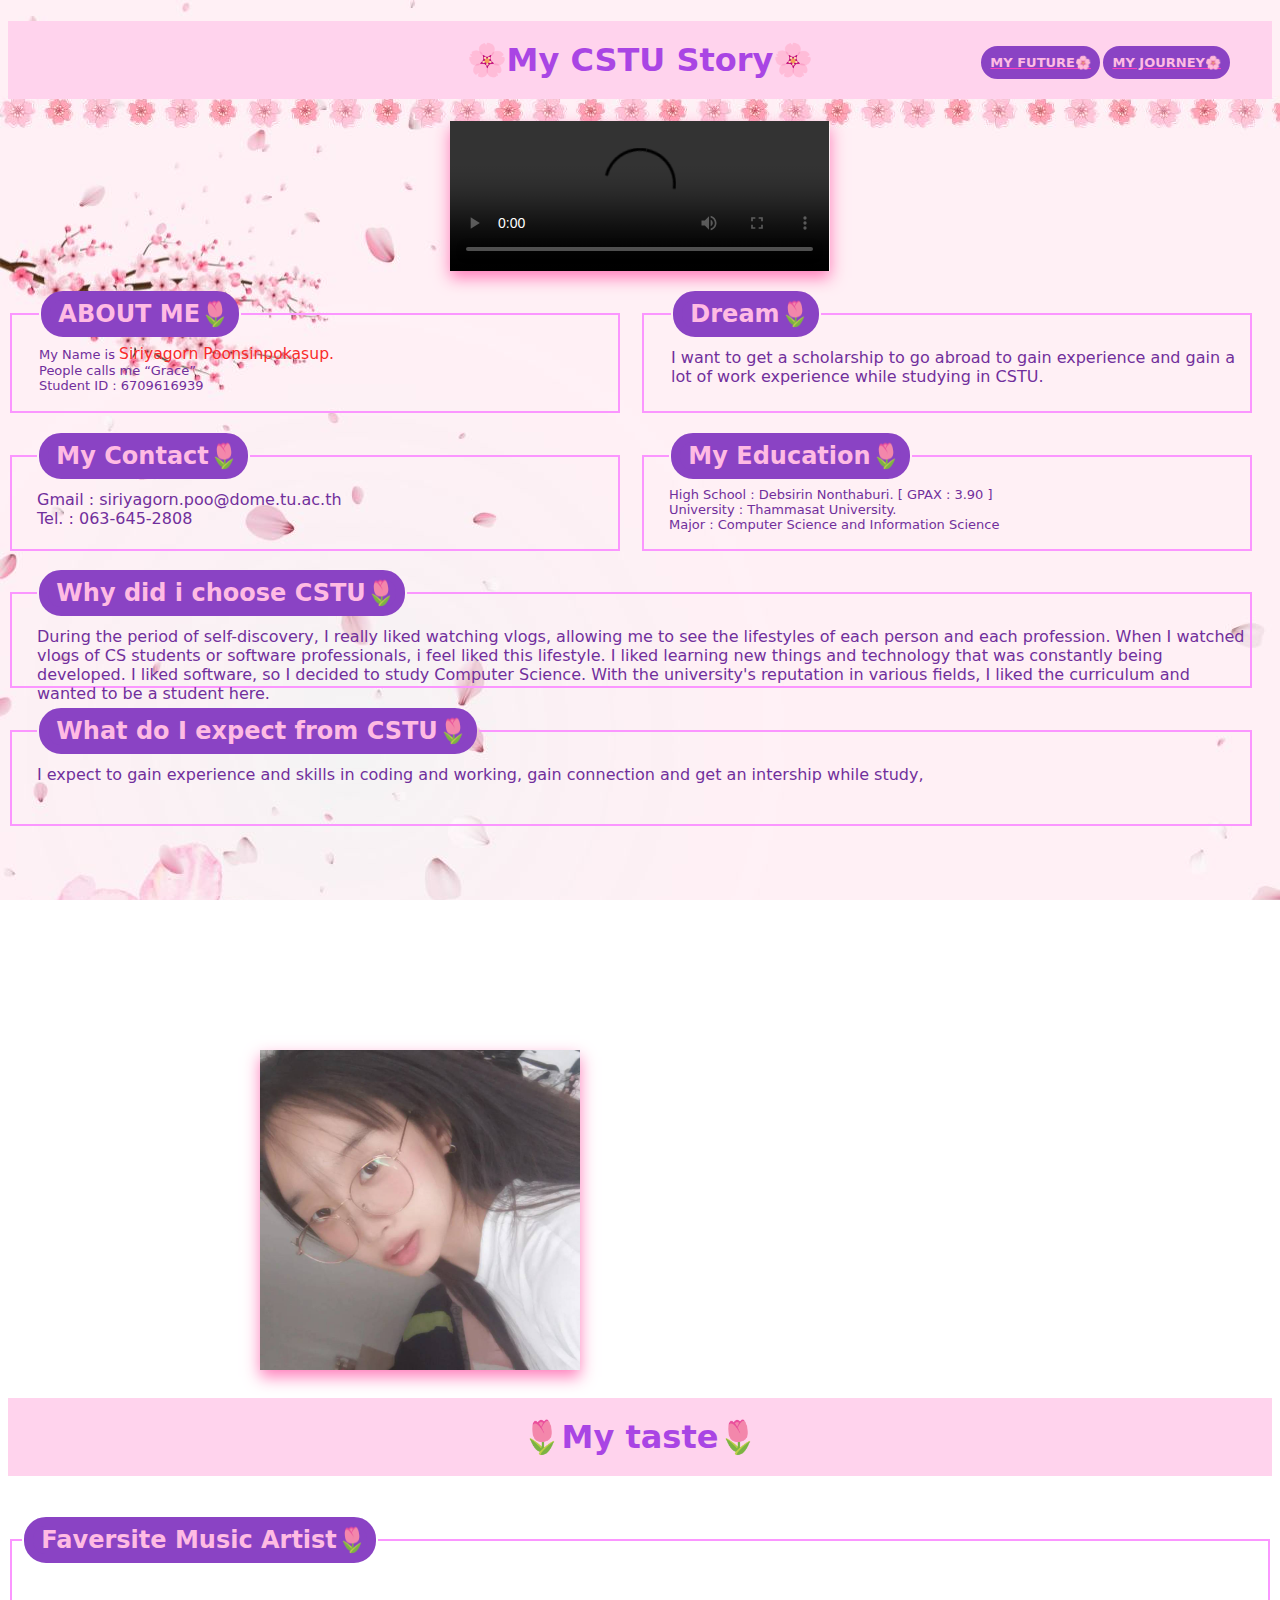
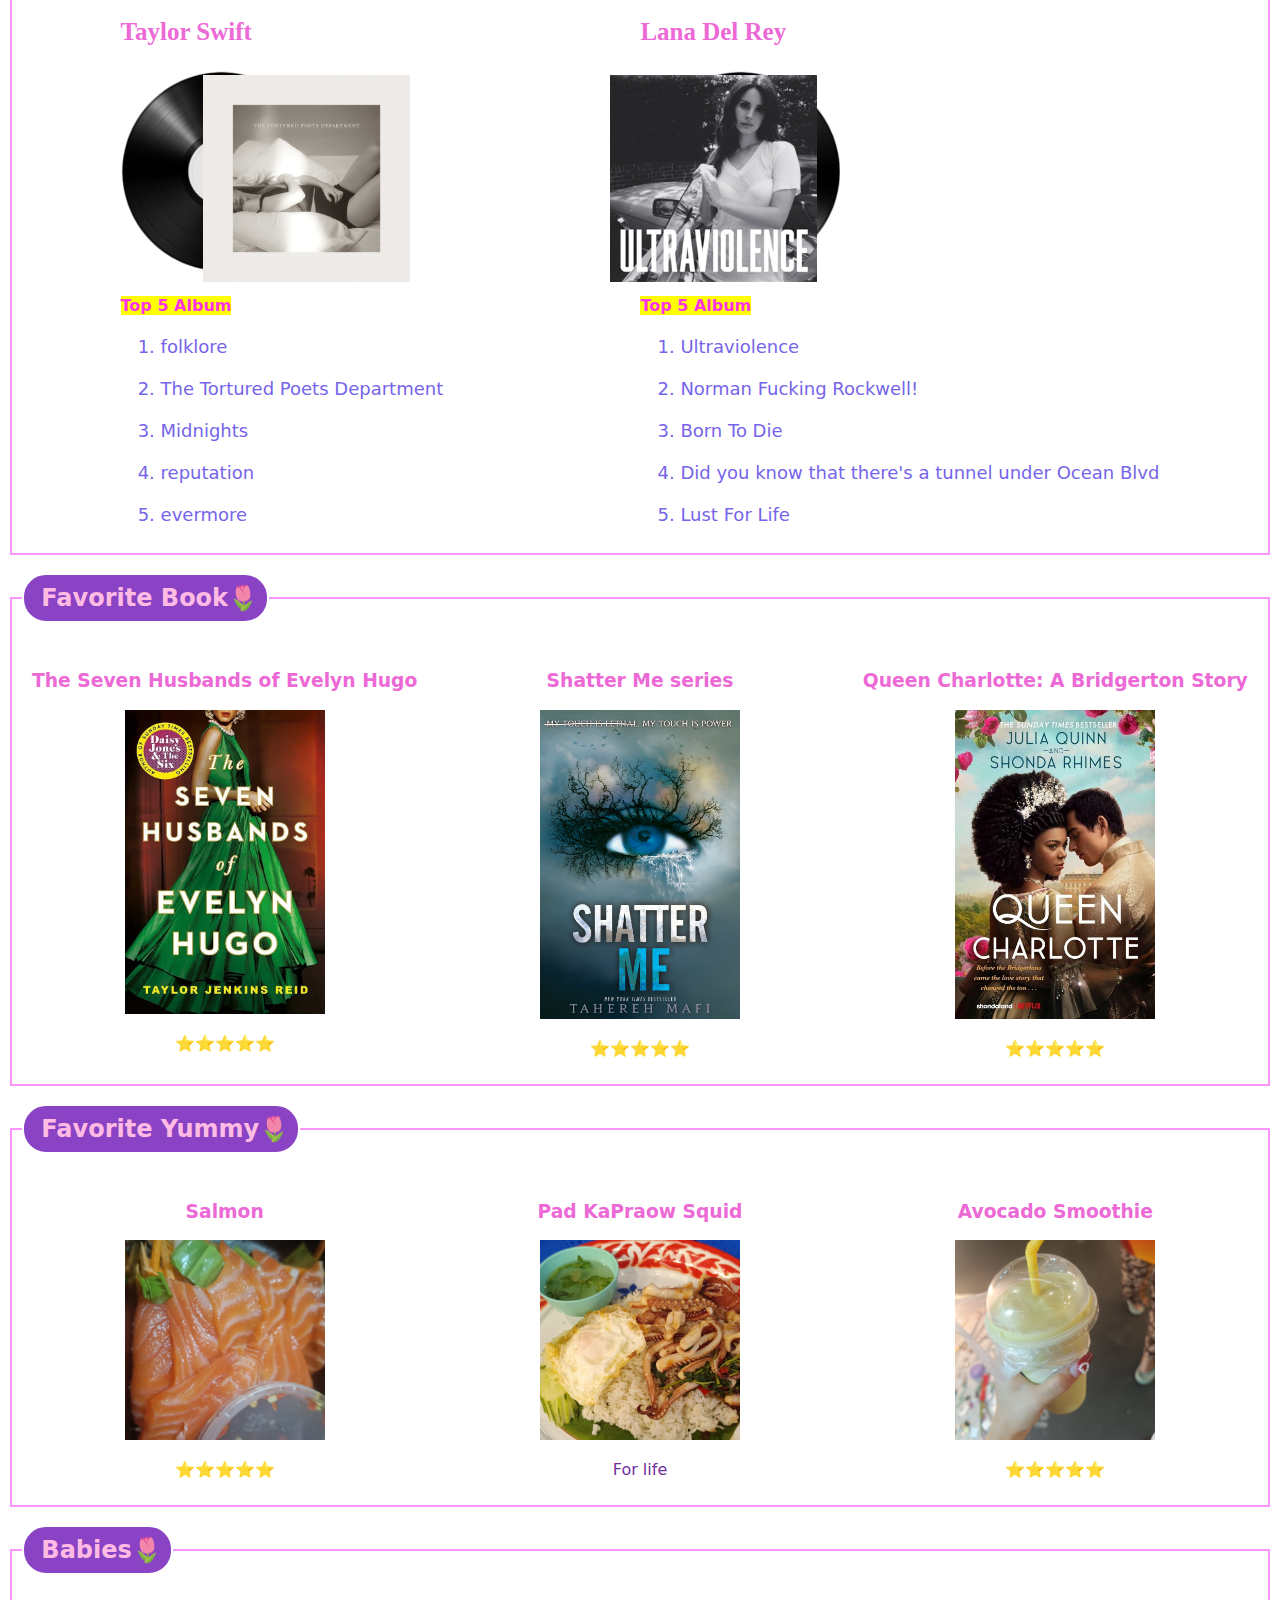
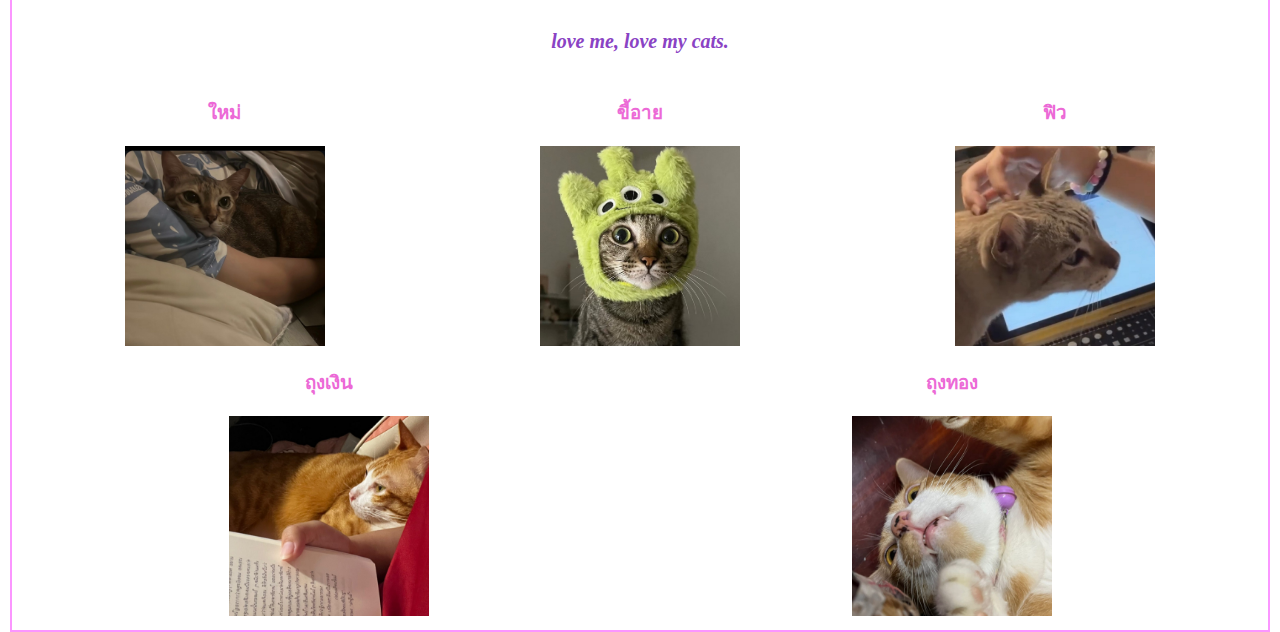
==== index.html @ d3a07f8c "first commit" ====
<!DOCTYPE html>
<html lang="en">
<head>
    <meta charset="UTF-8">
    <meta name="viewport" content="width=device-width, initial-scale=1.0">
    <title>My CSTU Story</title>
    <link rel="stylesheet" href="mystyle.css">
    
</head>
<body>
    <h1>🌸My CSTU Story🌸</h1>
    <a id="a1" href="myfuture.html"><h2>MY FUTURE🌸</h2></a>
    <a id="a2" href="myjourney.html"><h2>MY JOURNEY🌸</h2></a>

    <video src="resources/myvdo.mp4" controls></video>

    <div class="fieldset-1-row">
        <fieldset>
            <legend><h2>&nbsp;ABOUT ME🌷</h2></legend>
            <p class="education"> My Name is <span>Siriyagorn Poonsinpokasup.</span> <br>
            People calls me <q>Grace</q> <br>
            Student ID : 6709616939 </p>
        </fieldset>
        <fieldset>
            <legend><h2>&nbsp;Dream🌷</h2></legend>
            <p> I want to get a scholarship to go abroad to gain experience and gain a lot of work experience while studying in CSTU.</p>
        </fieldset>
    </div>
 
    <div class="fieldset-2-row">
        <fieldset>
            <legend><h2>&nbsp;My Contact🌷</h2></legend>
            <p> Gmail : siriyagorn.poo@dome.tu.ac.th <br>
            Tel. : 063-645-2808 </p>
        </fieldset>
        <fieldset>
            <legend><h2>&nbsp;My Education🌷</h2></legend>
            <p class="education">High School : Debsirin Nonthaburi. [ GPAX : 3.90 ] <br>
                University : Thammasat University. <br>
                Major : Computer Science and Information Science </p>
        </fieldset>
    </div>

    <div class="fieldset-3-row">
        <fieldset> 
            <legend> <h2>&nbsp;Why did i choose CSTU🌷</h2> </legend> 
            <p> During the period of self-discovery, I really liked watching vlogs, allowing me to see the lifestyles of each person and each profession. When I watched vlogs of CS students or software professionals, i feel  liked this lifestyle. I liked learning new things and technology that was constantly being developed. I liked software, so I decided to study Computer Science.   With the university's reputation in various fields,  I liked the curriculum and wanted to be a student here. </p>
        </fieldset>
        <fieldset> 
            <legend> <h2>&nbsp;What do I expect from CSTU🌷</h2> </legend> 
            <p> I expect to gain experience and skills in coding and working, gain connection and get an intership while study,   </p>
        </fieldset>
    </div>

    <div class="img-overlay">
        <img src="resources/Mypic1.jpg" alt="Picture of Siriyagorn">
        <img src="resources/Mypic2.jpg" alt="Picture of Siriyagorn" title="She is Siriyagorn!" class="overlay">
    </div>

    <div class="taste">
        <h1>🌷My taste🌷</h1>
    
        <fieldset> 
            <legend> <h2>&nbsp;Faversite Music Artist🌷</h2> </legend> 
            <div class="music">
                <div>
                    <h3 id="Taylor">Taylor Swift</h3>
                    <img id="taytay" src="resources/taytay.png" alt="TTPD">
                    <img id="rec" src="resources/vinyl.png" >
                    <h4><mark>Top 5 Album</mark></h4>
                    <ol>
                        <li>folklore</li><br>
                        <li>The Tortured Poets Department</li><br>
                        <li>Midnights</li><br>
                        <li>reputation</li><br>
                        <li>evermore</li>
                    </ol>
                </div>
            
                
                <div>
                    <h3 id="Lana">Lana Del Rey</h3>
                    <img  id="ldr" src="resources/LDR.png" alt="Ultraviolence">
                    <img id="rec" src="resources/vinyl.png">
                    <h4><mark>Top 5 Album</mark></h4>
                    <ol>
                        <li>Ultraviolence</li>
                        <br>
                        <li>Norman Fucking Rockwell!</li>
                        <br>
                        <li>Born To Die</li>
                        <br>
                        <li>Did you know that there's a tunnel under Ocean Blvd</li>
                        <br>
                        <li>Lust For Life</li>
                    </ol>
                </div>
            </div>
        </fieldset>

        <fieldset> 
            <legend> <h2>&nbsp;Favorite Book🌷</h2> </legend> 
            <div class="book">
                <div class="grid">
                    <div class="grid-book">
                        <h3>The Seven Husbands of Evelyn Hugo</h3>
                        <img src="resources/Book1.jpg" alt="the Seven Husbands of Evelyn Hugo">
                        <p>⭐⭐⭐⭐⭐</p>
                    </div>

                    <div class="grid-book">
                        <h3> Shatter Me series </h3>
                        <img src="resources/Book2.jpg" alt="Shatter me">
                        <p>⭐⭐⭐⭐⭐</p>

                    </div>
            
                    <div class="grid-book">
                        <h3>Queen Charlotte: A Bridgerton Story </h3>
                        <img src="resources/Book3.jpg" alt="Queen Charlotte: A Bridgerton Story">
                        <p>⭐⭐⭐⭐⭐</p>

                    </div>
                </div>
            </div>
        </fieldset>

        <fieldset> 
            <legend> <h2>&nbsp;Favorite Yummy🌷</h2> </legend> 
            <div class="food">
                <div class="grid">
                    <div class="grid-food">
                        <h3>Salmon</h3>
                        <img src="resources/salmon.jpg" alt="salmon">
                        <p>⭐⭐⭐⭐⭐</p>
                    </div>

                    <div class="grid-food">
                        <h3> Pad KaPraow Squid </h3>
                        <img src="resources/kapraow.jpg" alt="Pad KaPraow Squid">
                        <p>For life</p>
                    </div>
            
                    <div class="grid-food">
                        <h3> Avocado Smoothie </h3>
                        <img src="resources/Avocado.jpg" alt="Avocado Smoothie">
                        <p>⭐⭐⭐⭐⭐</p>
                    </div>
                </div>
            </div>
        </fieldset>

        <fieldset> 
            <legend> <h2>&nbsp;Babies🌷</h2> </legend> 
            <div class="baby">
                <h4> <em>love me, love my cats.</em> </h4>
                <div class="grid">
                    <div class="grid-baby">
                        <h3>ใหม่</h3>
                        <img src="resources/mai.jpg" alt="cat">

                    </div>

                    <div class="grid-baby">
                        <h3>ขี้อาย</h3>
                        <img src="resources/ai.jpg" alt="cat">
                    </div>
            
                    <div class="grid-baby">
                        <h3> ฟิว </h3>
                        <img src="resources/few.jpg" alt="cat">
                    </div>
                </div>
                <div class="grid-2"> 
                    <div class="grid-baby">
                        <h3> ถุงเงิน </h3>
                        <img src="resources/ny.jpg" alt="cat">
                    </div>

                    <div class="grid-baby">
                        <h3> ถุงทอง </h3>
                        <img src="resources/o.jpg" alt="cat">
                    </div>
                </div>
            </div>
        </fieldset>
    </div>
</body>
</html>
---- mystyle.css ----
@import url('https://fonts.googleapis.com/css2?family=Urbanist:ital,wght@0,100..900;1,100..900&display=swap');
body{
    background-image: url(resources/background11.jpg);
    background-attachment: fixed;
    height: 100vh;
}
video{
    display: block;
    margin: 0 auto;
    width: 30%;
    -webkit-box-shadow: 0px 7px 15px 0px rgba(255,115,181,0.92); 
    box-shadow: 0px 7px 15px 0px rgba(255,115,181,0.92);
}
h1{
    background-color: #ffd3ed;
    padding: 20px;
    color: rgb(169, 69, 228);
    text-align: center;
    font-family: system-ui, -apple-system, BlinkMacSystemFont, 'Segoe UI', Roboto, Oxygen, Ubuntu, Cantarell, 'Open Sans', 'Helvetica Neue', sans-serif;
}
h2{
    color: rgb(255, 187, 227);
    border: 9px solid #8a43c4;
    border-radius:22px;
    background-color: #8a43c4; 
    font-family: system-ui, -apple-system, BlinkMacSystemFont, 'Segoe UI', Roboto, Oxygen, Ubuntu, Cantarell, 'Open Sans', 'Helvetica Neue', sans-serif;

}
h2:hover{
    background-color: rgb(255, 215, 255);
    border: 9px solid rgb(255, 215, 255);
    color: rgb(231, 118, 118) ;
    transition: 0.4s ease-in-out;
}
p{
    color: rgb(113, 47, 156);
    font-family: system-ui, -apple-system, BlinkMacSystemFont, 'Segoe UI', Roboto, Oxygen, Ubuntu, Cantarell, 'Open Sans', 'Helvetica Neue', sans-serif;
}
.head{
    width: 20px;
    height: 20px;
    align-items: center;
}
.fieldset-1-row {
    display: flex;
    justify-content: space-between;
}
.fieldset-1-row fieldset {
    flex: 1;
    position: relative;
    padding: 27px;
    margin-right: 20px;
}

.fieldset-1-row fieldset p {
    position: absolute;
    top:-25px;
}
.fieldset-2-row{
    display: flex;
    justify-content: space-between;
}
.fieldset-2-row fieldset {
    flex: 1;
    padding: 25px;
    margin-right: 20px;
}

#CSTU {
    width: 50%;
    padding: 25px;
    box-sizing: border-box;
}

.img-overlay img {
    position: absolute;
    width: 25%;
    top: 1050px;
    right: 700px;
    transition: 0.5s ease-in-out;
    -webkit-box-shadow: 0px 7px 15px 0px rgba(255,115,181,0.92); 
    box-shadow: 0px 7px 15px 0px rgba(255,115,181,0.92);
}
.img-overlay img.overlay {
    opacity: 0;
}
.img-overlay:hover img.overlay {
    opacity: 1;
}
.fieldset-2-row fieldset {
    flex: 1;
    position: relative;
    padding: 25px;
    margin-right: 20px;
}

.fieldset-2-row fieldset p {
    position: absolute;
    top:-25px;
}

.fieldset-2-row fieldset {
    flex: 1;
    position: relative;
    padding: 25px;
    margin-right: 20px;
}
.fieldset-3-row fieldset {
    flex: 1;
    position: relative;
    padding: 25px;
    margin-right: 20px;
}

.fieldset-3-row fieldset p {
    position: absolute;
    top:-25px;
}

.fieldset-3-row fieldset {
    flex: 1;
    position: relative;
    padding: 25px;
    margin-right: 20px;
}
.education{
    font-size: 13px;
    font-family: system-ui, -apple-system, BlinkMacSystemFont, 'Segoe UI', Roboto, Oxygen, Ubuntu, Cantarell, 'Open Sans', 'Helvetica Neue', sans-serif;

}
.taste{
    position: relative;
    top: 550px;
}
.music{
    display: flex;
    justify-content: space-around;
}
.music h3{
    color: rgb(236, 105, 214);
    font-size: 25px;
}
.music mark{
    font-family: system-ui, -apple-system, BlinkMacSystemFont, 'Segoe UI', Roboto, Oxygen, Ubuntu, Cantarell, 'Open Sans', 'Helvetica Neue', sans-serif;
    color: rgb(255, 52, 228);
}
.music ol{
    font-family: system-ui, -apple-system, BlinkMacSystemFont, 'Segoe UI', Roboto, Oxygen, Ubuntu, Cantarell, 'Open Sans', 'Helvetica Neue', sans-serif;
    color: rgb(118, 100, 233);
    font-size: large;
}
#taytay{
    position: absolute;
    width: 207px;
    top: 277px;
    left: 195px;
    z-index: 3;
}
#ldr{
   position: absolute; 
   width: 207px;
   top: 277px;
   right: 455px;
   z-index: 2;
}
#rec{
    width: 200px;
    z-index: 1;
    transition: 60s;
}
#rec:hover{
    transform: rotate(3600deg);
}
.grid {
    display: grid;
    grid-template-columns: repeat(3, 1fr);
    gap: 10px;
}
.grid-book {
    font-family: system-ui, -apple-system, BlinkMacSystemFont, 'Segoe UI', Roboto, Oxygen, Ubuntu, Cantarell, 'Open Sans', 'Helvetica Neue', sans-serif;
    text-align: center;
    color: rgb(236, 105, 214);
}
.grid-book img{
    width: 200px;
}
.grid-food{
    font-family: system-ui, -apple-system, BlinkMacSystemFont, 'Segoe UI', Roboto, Oxygen, Ubuntu, Cantarell, 'Open Sans', 'Helvetica Neue', sans-serif;
    text-align: center;
    color: rgb(236, 105, 214);
}
.grid-food img{
    width: 200px;
}
.grid-2 {
    display: grid;
    grid-template-columns: repeat(2, 1fr);
    gap: 10px;
}
.grid-baby{
    text-align: center;
    color: rgb(236, 105, 214);
}
.grid-baby img{
    width: 200px;
}
.baby h4{
    text-align: center;
    font-size: 20px;
    color: #8a43c4;
}
fieldset{
    border: 2px solid #fb96ff;
    padding: 10px;
}
/**********My Journey *************/
.grid-future , .grid-journey{
    display: grid;
    grid-template-columns: repeat(2, 1fr);
    gap: 10px;
    padding: 70px;
}
.grid-future img , .grid-journey img {
    width: 550px;
    margin-left: 30%;
}
.grid-future p , .grid-journey p {
    margin: 15px;
    padding: 10px;
    line-height: 2;
}
.grid-future fieldset , .grid-journey fieldset {
    width: 180%;
    height: 500px;
}
#a1 {
    position:absolute ;
    top: 35px;
    right: 180px;
}
#a1 h2{
    font-size: small;
}
#a2 {
    position:absolute ;
    top: 35px;
    right: 50px;
}
#a2 h2{
    font-size: small;
}
a{
    color: rgb(255, 62, 191);
}
span{
    font-size: larger;
    color: #f82b2b;
}
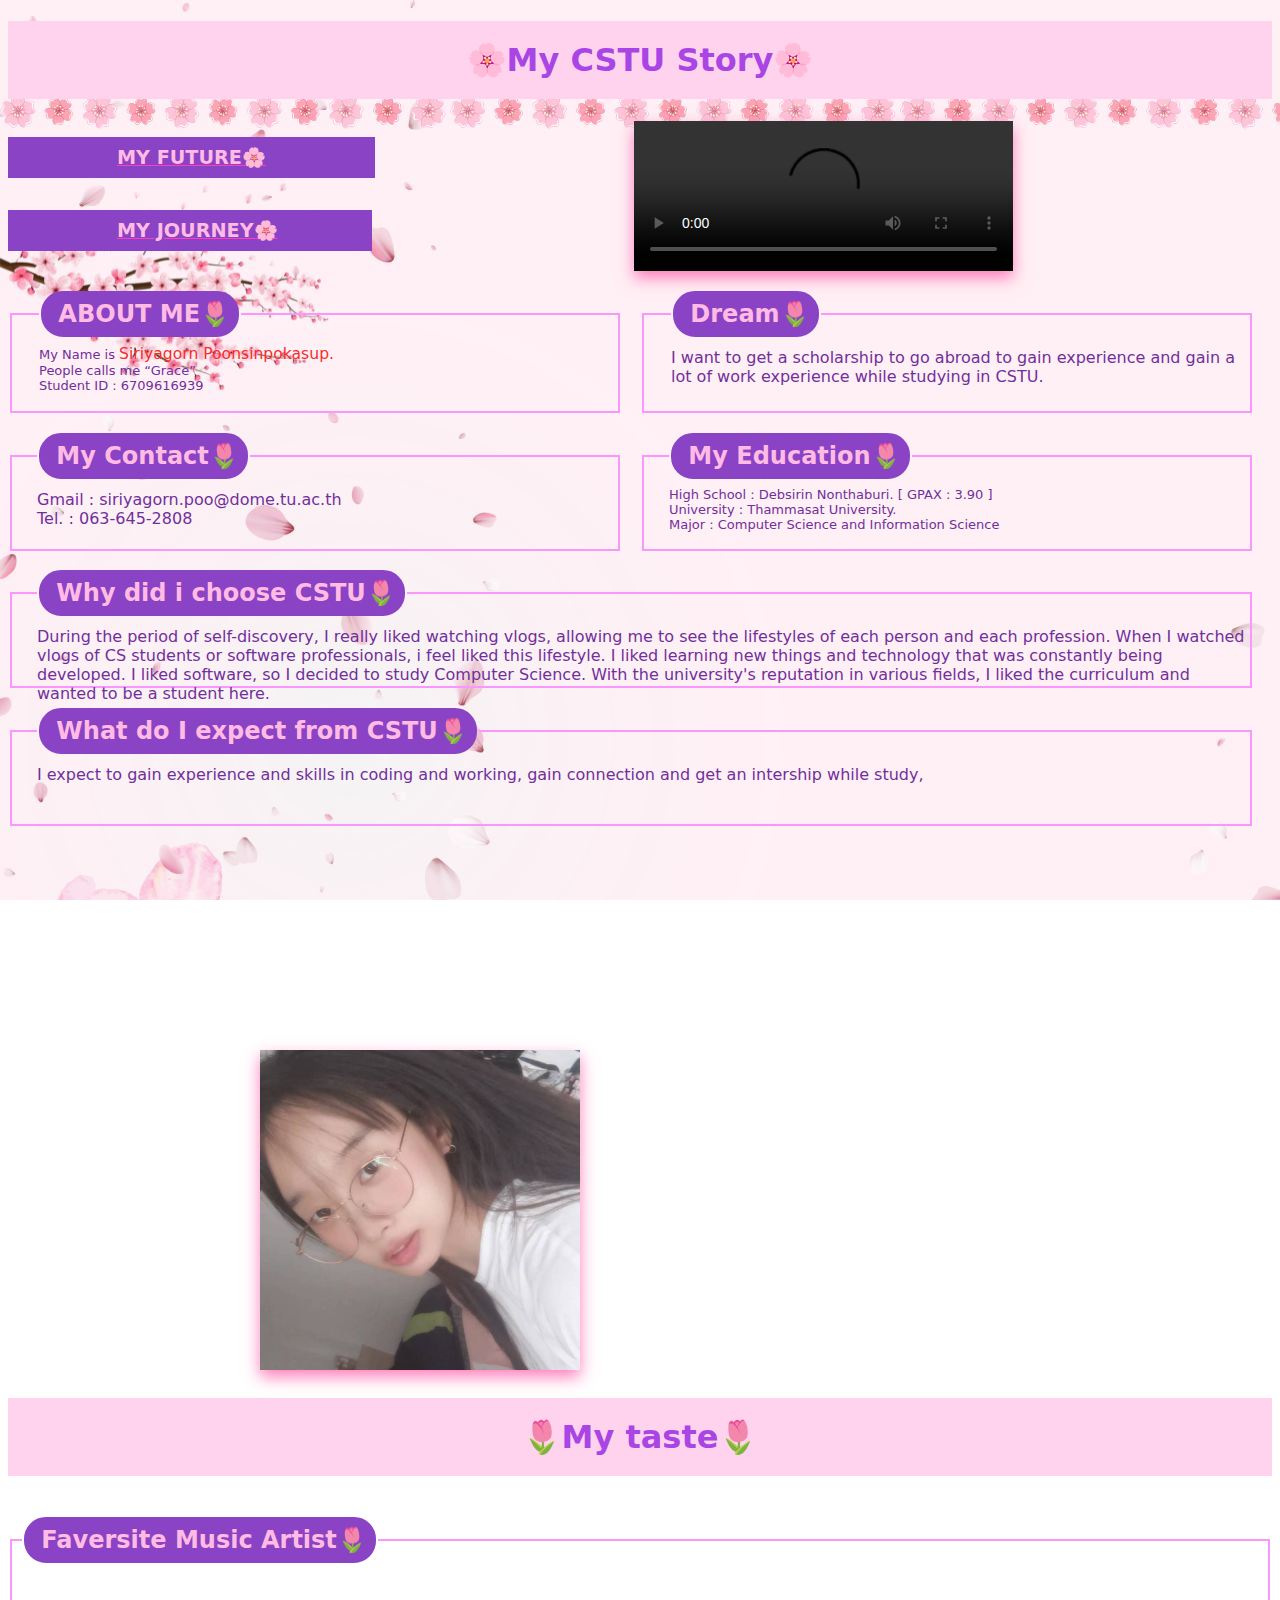
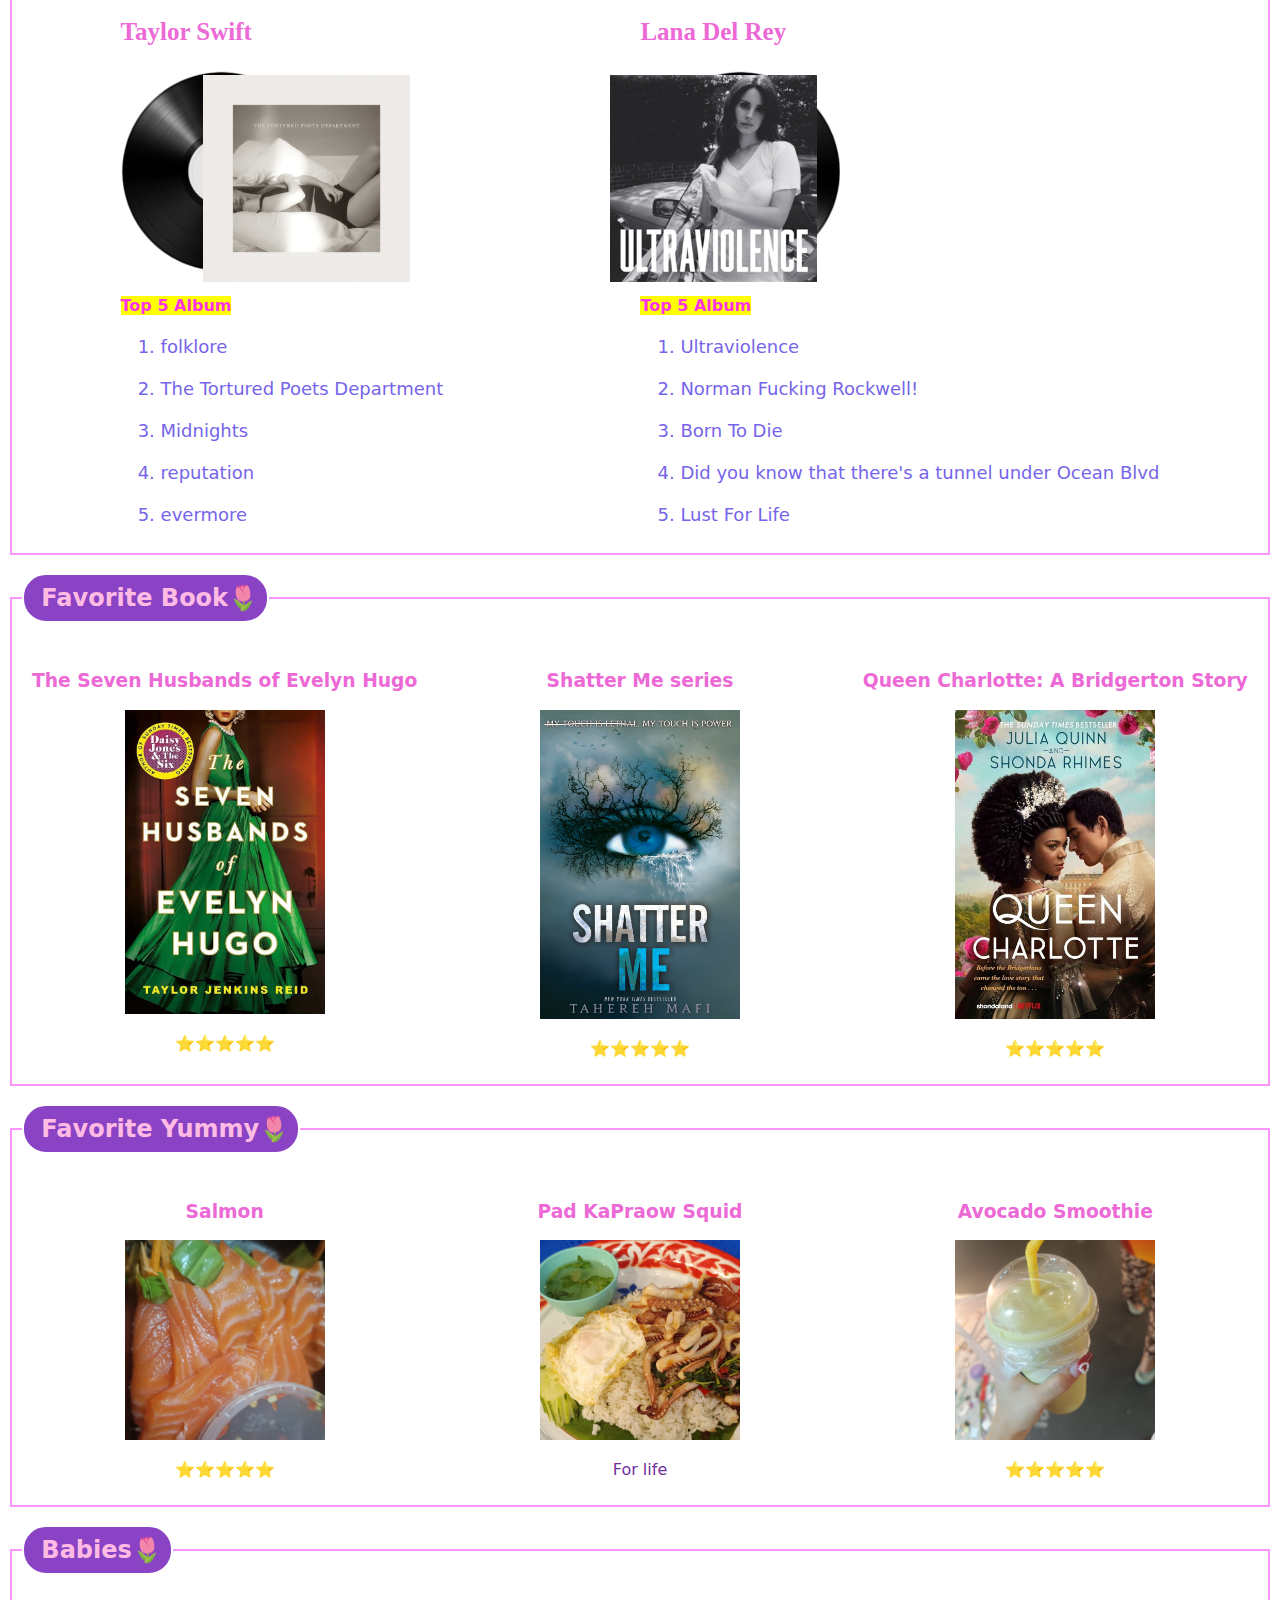
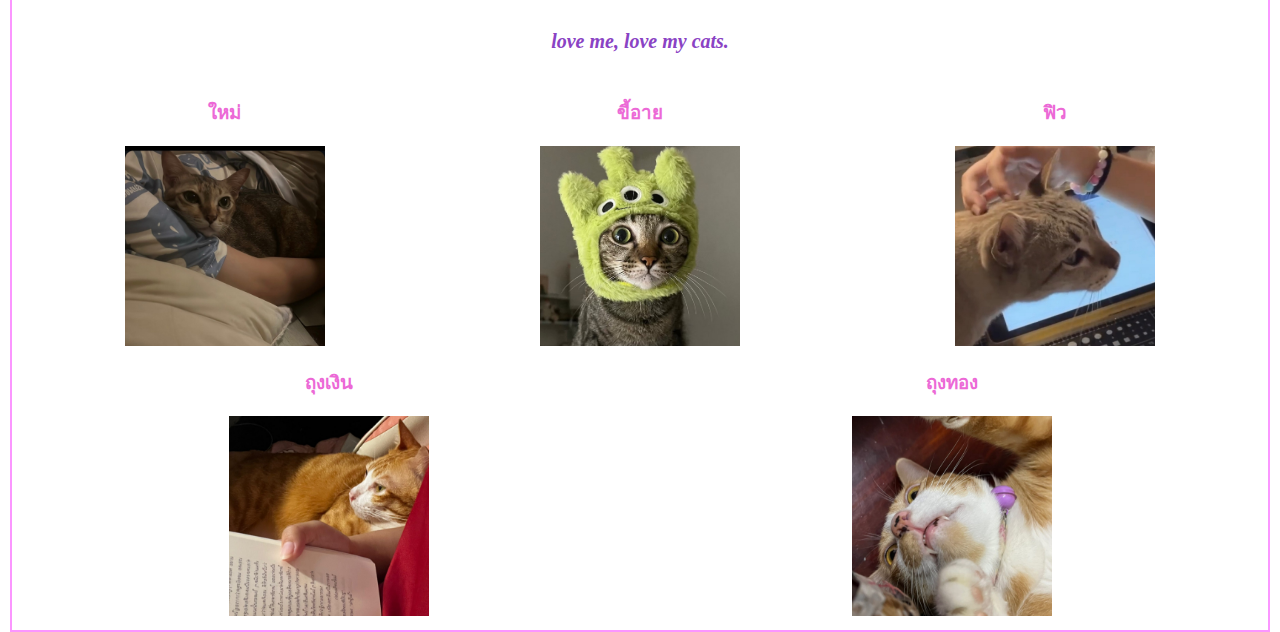
==== commit a43ed0ad: "adjust tag link page to the right" ====
--- a/index.html
+++ b/index.html
@@ -10,7 +10,7 @@
 <body>
     <h1>🌸My CSTU Story🌸</h1>
     <a id="a1" href="myfuture.html"><h2>MY FUTURE🌸</h2></a>
-    <a id="a2" href="myjourney.html"><h2>MY JOURNEY🌸</h2></a>
+    <a id="a2-hp" href="myjourney.html"><h2>MY JOURNEY🌸</h2></a>
 
     <video src="resources/myvdo.mp4" controls></video>
 
--- a/mystyle.css
+++ b/mystyle.css
@@ -234,20 +234,35 @@
     height: 500px;
 }
 #a1 {
-    position:absolute ;
-    top: 35px;
-    right: 180px;
+    float: left;
 }
 #a1 h2{
-    font-size: small;
-}
-#a2 {
-    position:absolute ;
-    top: 35px;
-    right: 50px;
+    font-size: larger;
+    border-radius: 0;
+    padding-left: 100px;
+    padding-right: 100px;
+}
+#a2 ,#a2-hp,#a2-jn{
+    float: left;
+    clear: both;
+}
+#a2-hp h2{
+    font-size: larger;
+    border-radius: 0;
+    padding-left: 100px;
+    padding-right: 85px;
+}
+#a2-jn h2{
+    font-size: larger;
+    border-radius: 0;
+    padding-left: 100px;
+    padding-right: 85px;
 }
 #a2 h2{
-    font-size: small;
+    font-size: larger;
+    border-radius: 0;
+    padding-left: 100px;
+    padding-right: 102px;
 }
 a{
     color: rgb(255, 62, 191);
